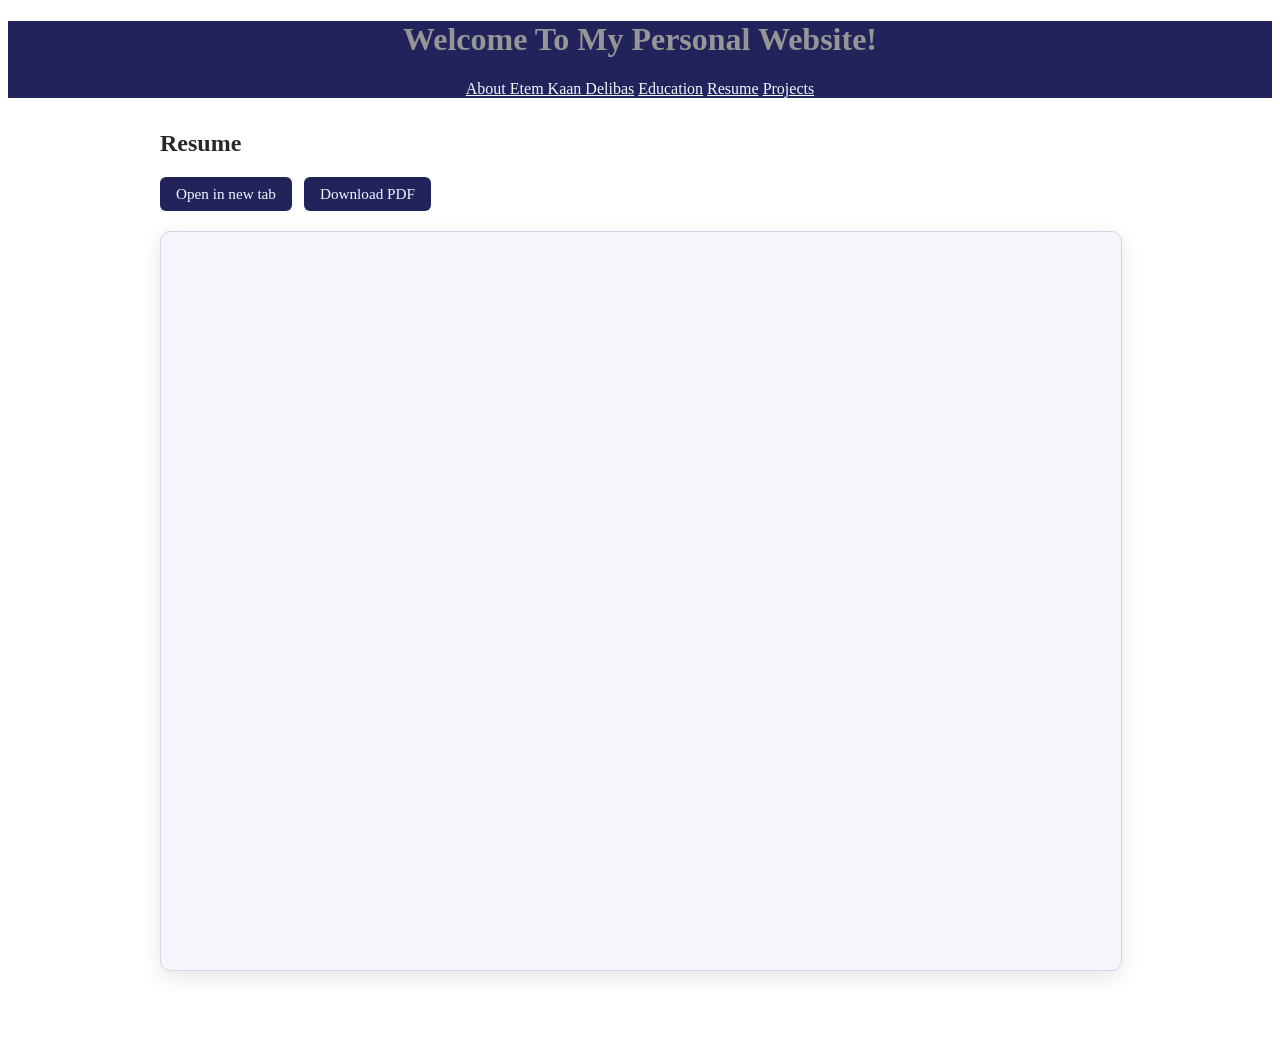
==== cv.html @ 3bb0c99b "cursor" ====
<!DOCTYPE html>
<html lang="en">
    <head>
        <meta charset="UTF-8">
        <meta name="viewport" content="width=device-width, initial-scale=1.0">
        <title>Resume — Etem Kaan Delibas</title>
        <link rel="stylesheet" href="style.css">
        <link rel="icon" type="image/png" href="/images_and_videos/nsgy.png">
        <style>
            .cv-content {
                max-width: 960px;
                margin: 2rem auto;
                padding: 0 1.5rem 2rem;
                color: rgb(40, 40, 40);
            }

            .cv-actions {
                display: flex;
                flex-wrap: wrap;
                gap: 0.75rem;
                margin: 1rem 0 1.25rem;
            }

            .cv-actions a {
                display: inline-block;
                padding: 0.5rem 1rem;
                border-radius: 6px;
                background-color: rgb(35, 35, 92);
                color: aliceblue;
                text-decoration: none;
                font-size: 0.95rem;
            }

            .cv-actions a:hover {
                background-color: rgb(50, 50, 120);
            }

            .cv-viewer {
                width: 100%;
                height: min(82vh, 1100px);
                border: 1px solid rgb(210, 214, 230);
                border-radius: 10px;
                box-shadow: 0 6px 20px rgba(0, 0, 0, 0.1);
                background: rgb(245, 246, 252);
            }
        </style>
    </head>
    <body>
        <header style="background-color: rgb(35, 35, 92); text-align: center;">
            <h1 style="text-shadow: 0 0 1x white; color:rgb(150,150,150)">Welcome To My Personal Website!</h1>
            <a href="index.html" style="color: aliceblue;" title="Goes to home page">About Etem Kaan Delibas</a>
            <a href="education.html" style="color: aliceblue;" title="Goes to my education details page">Education</a>
            <a href="cv.html" style="color: aliceblue;" title="Goes to my resume page">Resume</a>
            <a href="projects.html" style="color: aliceblue;" title="Goes to my projects">Projects</a>
        </header>

        <main class="cv-content">
            <h2>Resume</h2>

            <div class="cv-actions">
                <a href="https://drive.google.com/file/d/1cN4JYreUm7fHTLcpcFkBUdduhfKMpR9z/view" target="_blank" rel="noopener noreferrer">Open in new tab</a>
                <a href="https://drive.google.com/uc?export=download&id=1cN4JYreUm7fHTLcpcFkBUdduhfKMpR9z">Download PDF</a>
            </div>

            <iframe
                class="cv-viewer"
                src="https://drive.google.com/file/d/1cN4JYreUm7fHTLcpcFkBUdduhfKMpR9z/preview"
                title="Etem Kaan Delibas — Resume"
                allow="autoplay">
            </iframe>
        </main>
    </body>
</html>
---- style.css ----
#h1{text-shadow: 3px 3px 3px;}
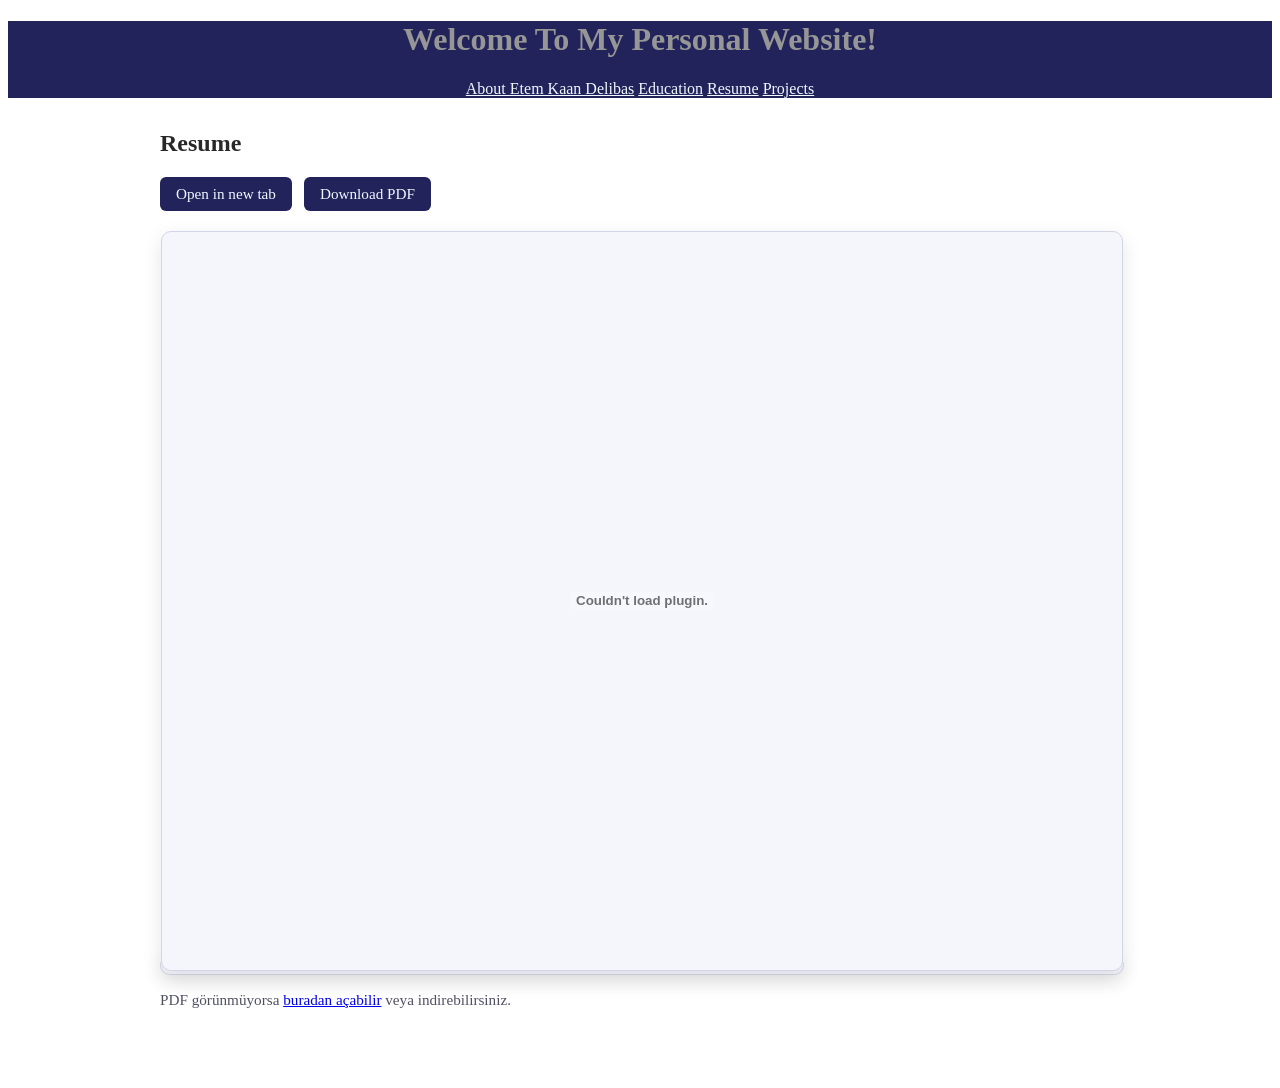
==== commit b69ea02e: "Fix blank Resume and Education pages by hosting CV locally. Google Drive embeds were unreliable, so " ====
--- a/cv.html
+++ b/cv.html
@@ -43,6 +43,12 @@
                 box-shadow: 0 6px 20px rgba(0, 0, 0, 0.1);
                 background: rgb(245, 246, 252);
             }
+
+            .cv-fallback {
+                margin-top: 1rem;
+                font-size: 0.95rem;
+                color: rgb(80, 80, 100);
+            }
         </style>
     </head>
     <body>
@@ -58,16 +64,19 @@
             <h2>Resume</h2>
 
             <div class="cv-actions">
-                <a href="https://drive.google.com/file/d/1cN4JYreUm7fHTLcpcFkBUdduhfKMpR9z/view" target="_blank" rel="noopener noreferrer">Open in new tab</a>
-                <a href="https://drive.google.com/uc?export=download&id=1cN4JYreUm7fHTLcpcFkBUdduhfKMpR9z">Download PDF</a>
+                <a href="cv.pdf" target="_blank" rel="noopener noreferrer">Open in new tab</a>
+                <a href="cv.pdf" download="etemkaandelibasCV.pdf">Download PDF</a>
             </div>
 
-            <iframe
-                class="cv-viewer"
-                src="https://drive.google.com/file/d/1cN4JYreUm7fHTLcpcFkBUdduhfKMpR9z/preview"
-                title="Etem Kaan Delibas — Resume"
-                allow="autoplay">
-            </iframe>
+            <object class="cv-viewer" data="cv.pdf" type="application/pdf">
+                <embed class="cv-viewer" src="cv.pdf" type="application/pdf">
+            </object>
+
+            <p class="cv-fallback">
+                PDF görünmüyorsa
+                <a href="cv.pdf" target="_blank" rel="noopener noreferrer">buradan açabilir</a>
+                veya indirebilirsiniz.
+            </p>
         </main>
     </body>
 </html>
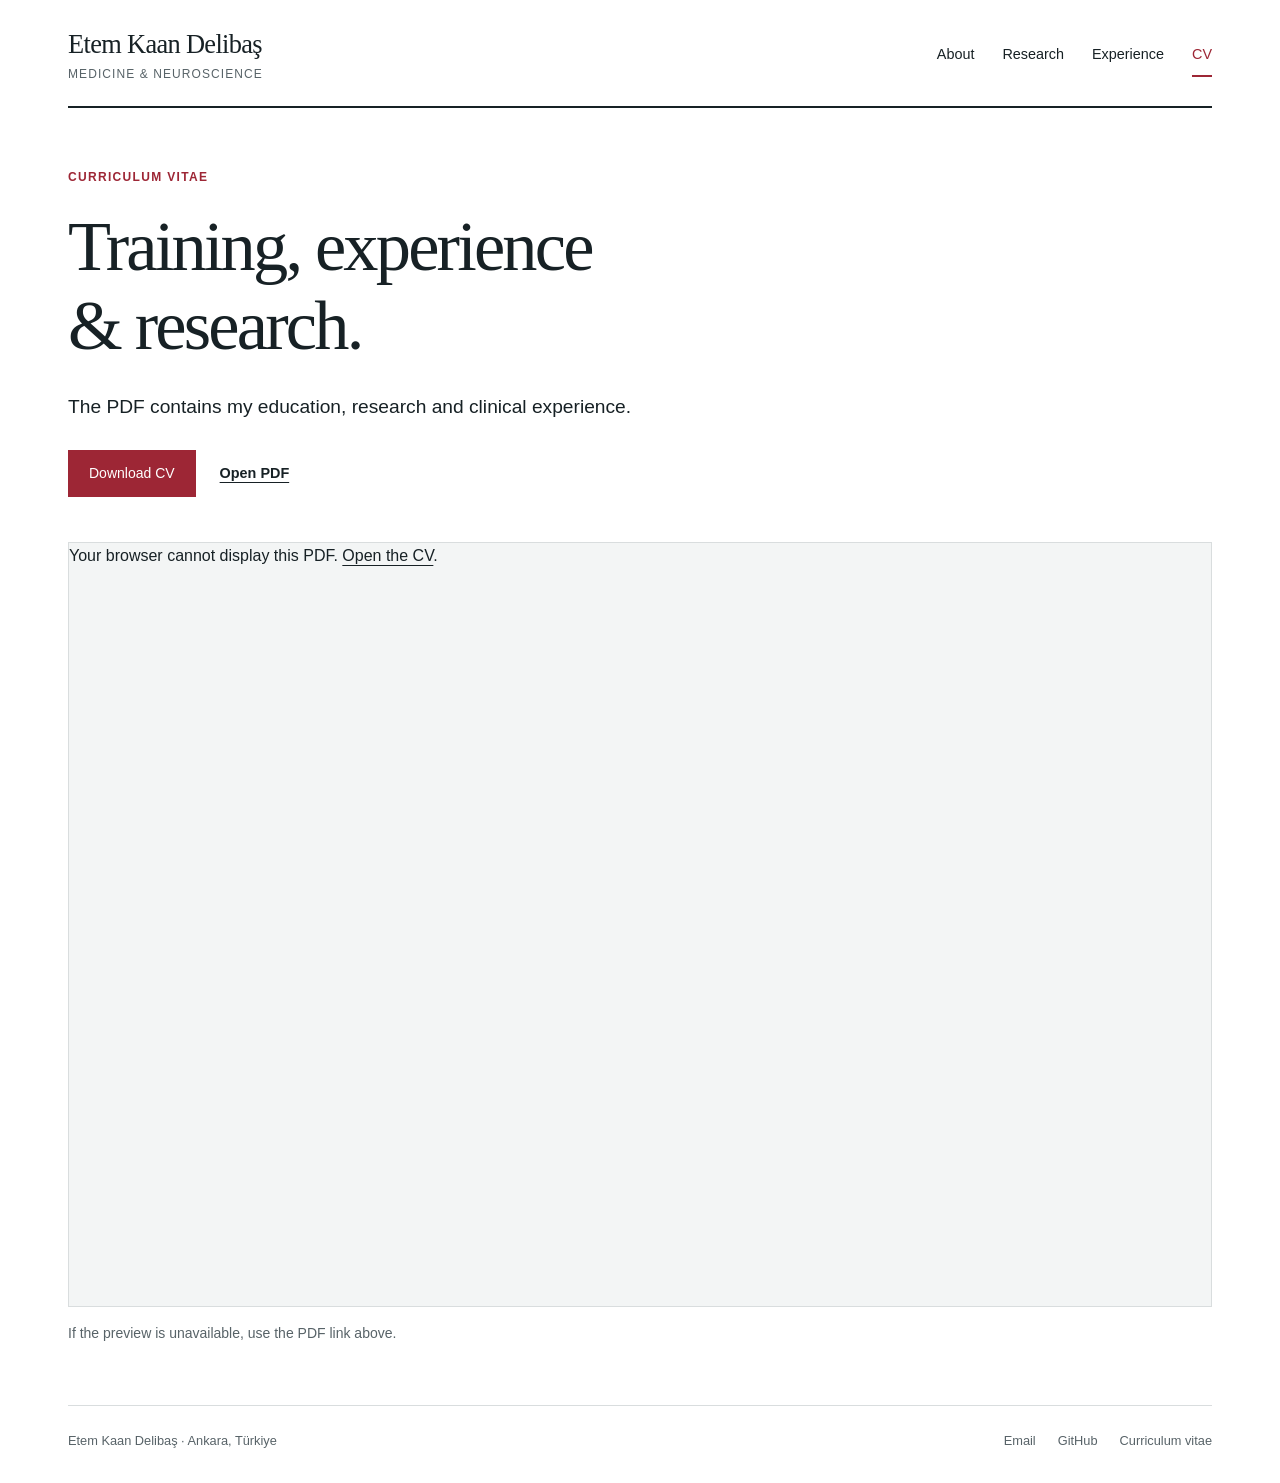
==== commit f562f596: "Add files via upload" ====
--- a/cv.html
+++ b/cv.html
@@ -1,82 +1,69 @@
-<!DOCTYPE html>
+<!doctype html>
 <html lang="en">
-    <head>
-        <meta charset="UTF-8">
-        <meta name="viewport" content="width=device-width, initial-scale=1.0">
-        <title>Resume — Etem Kaan Delibas</title>
-        <link rel="stylesheet" href="style.css">
-        <link rel="icon" type="image/png" href="/images_and_videos/nsgy.png">
-        <style>
-            .cv-content {
-                max-width: 960px;
-                margin: 2rem auto;
-                padding: 0 1.5rem 2rem;
-                color: rgb(40, 40, 40);
-            }
-
-            .cv-actions {
-                display: flex;
-                flex-wrap: wrap;
-                gap: 0.75rem;
-                margin: 1rem 0 1.25rem;
-            }
-
-            .cv-actions a {
-                display: inline-block;
-                padding: 0.5rem 1rem;
-                border-radius: 6px;
-                background-color: rgb(35, 35, 92);
-                color: aliceblue;
-                text-decoration: none;
-                font-size: 0.95rem;
-            }
-
-            .cv-actions a:hover {
-                background-color: rgb(50, 50, 120);
-            }
-
-            .cv-viewer {
-                width: 100%;
-                height: min(82vh, 1100px);
-                border: 1px solid rgb(210, 214, 230);
-                border-radius: 10px;
-                box-shadow: 0 6px 20px rgba(0, 0, 0, 0.1);
-                background: rgb(245, 246, 252);
-            }
-
-            .cv-fallback {
-                margin-top: 1rem;
-                font-size: 0.95rem;
-                color: rgb(80, 80, 100);
-            }
-        </style>
-    </head>
-    <body>
-        <header style="background-color: rgb(35, 35, 92); text-align: center;">
-            <h1 style="text-shadow: 0 0 1x white; color:rgb(150,150,150)">Welcome To My Personal Website!</h1>
-            <a href="index.html" style="color: aliceblue;" title="Goes to home page">About Etem Kaan Delibas</a>
-            <a href="education.html" style="color: aliceblue;" title="Goes to my education details page">Education</a>
-            <a href="cv.html" style="color: aliceblue;" title="Goes to my resume page">Resume</a>
-            <a href="projects.html" style="color: aliceblue;" title="Goes to my projects">Projects</a>
-        </header>
-
-        <main class="cv-content">
-            <h2>Resume</h2>
-
-            <div class="cv-actions">
-                <a href="cv.pdf" target="_blank" rel="noopener noreferrer">Open in new tab</a>
-                <a href="cv.pdf" download="etemkaandelibasCV.pdf">Download PDF</a>
-            </div>
-
-            <object class="cv-viewer" data="cv.pdf" type="application/pdf">
-                <embed class="cv-viewer" src="cv.pdf" type="application/pdf">
-            </object>
-
-            <p class="cv-fallback">
-                PDF görünmüyorsa
-                <a href="cv.pdf" target="_blank" rel="noopener noreferrer">buradan açabilir</a>
-                veya indirebilirsiniz.
+  <head>
+    <meta charset="utf-8" />
+    <meta name="viewport" content="width=device-width, initial-scale=1" />
+    <title>Curriculum vitae — Etem Kaan Delibaş</title>
+    <meta
+      name="description"
+      content="Etem Kaan Delibaş · Hacettepe University · Research in glioblastoma, thalamic anatomy and diffusion imaging."
+    />
+    <link rel="icon" href="images_and_videos/nsgy.png" />
+    <link rel="stylesheet" href="style.css" />
+  </head>
+  <body>
+    <a class="skip-link" href="#main">Skip to content</a>
+    <div class="site-shell">
+      <header class="site-header">
+        <a class="wordmark" href="index.html"
+          >Etem Kaan Delibaş<span>Medicine &amp; neuroscience</span></a
+        >
+        <nav aria-label="Main navigation">
+          <a href="index.html">About</a><a href="projects.html">Research</a
+          ><a href="education.html">Experience</a
+          ><a href="cv.html" aria-current="page">CV</a>
+        </nav>
+      </header>
+      <main id="main">
+        <section class="page-intro">
+          <p class="eyebrow">Curriculum vitae</p>
+          <h1>Training, experience<br />&amp; research.</h1>
+          <p class="lead">
+            The PDF contains my education, research and clinical experience.
+          </p>
+          <div class="actions">
+            <a class="button" href="cv.pdf" download="Etem_Kaan_Delibas_CV.pdf"
+              >Download CV</a
+            ><a class="text-link" href="cv.pdf" target="_blank" rel="noopener"
+              >Open PDF</a
+            >
+          </div>
+        </section>
+        <section class="cv-section">
+          <object
+            class="cv-viewer"
+            data="cv.pdf"
+            type="application/pdf"
+            aria-label="Etem Kaan Delibaş curriculum vitae"
+          >
+            <p>
+              Your browser cannot display this PDF.
+              <a href="cv.pdf">Open the CV</a>.
             </p>
-        </main>
-    </body>
+          </object>
+          <p class="cv-fallback">
+            If the preview is unavailable, use the PDF link above.
+          </p>
+        </section>
+      </main>
+      <footer>
+        <span>Etem Kaan Delibaş · Ankara, Türkiye</span>
+        <div>
+          <a href="mailto:delibasetemkaan@gmail.com">Email</a
+          ><a href="https://github.com/etemkaandelibas">GitHub</a
+          ><a href="cv.html">Curriculum vitae</a>
+        </div>
+      </footer>
+    </div>
+  </body>
 </html>
--- a/style.css
+++ b/style.css
@@ -1 +1,579 @@
-#h1{text-shadow: 3px 3px 3px;}+:root {
+  --ink: #172125;
+  --muted: #586368;
+  --accent: #9d2635;
+  --line: #d9ddde;
+  --paper: #fff;
+  --soft: #f3f5f5;
+  --serif: Georgia, "Times New Roman", serif;
+  --sans: Arial, Helvetica, sans-serif;
+}
+* {
+  box-sizing: border-box;
+}
+html {
+  scroll-behavior: smooth;
+  scroll-padding-top: 2rem;
+}
+body {
+  margin: 0;
+  background: var(--paper);
+  color: var(--ink);
+  font-family: var(--sans);
+  font-size: 1rem;
+  line-height: 1.65;
+}
+a {
+  color: inherit;
+  text-underline-offset: 0.25em;
+}
+a:hover {
+  color: var(--accent);
+}
+a:focus-visible,
+summary:focus-visible,
+input:focus-visible {
+  outline: 3px solid var(--accent);
+  outline-offset: 5px;
+}
+h1,
+h2,
+h3,
+p {
+  margin-top: 0;
+}
+h1,
+h2,
+h3 {
+  line-height: 1.12;
+  font-weight: 400;
+}
+h1,
+h2 {
+  font-family: var(--serif);
+}
+h1 {
+  font-size: clamp(2.7rem, 5.5vw, 4.7rem);
+  letter-spacing: -0.04em;
+  margin-bottom: 1.6rem;
+}
+h2 {
+  font-size: 2.15rem;
+  letter-spacing: -0.025em;
+}
+h3 {
+  font-family: var(--serif);
+  font-size: 1.7rem;
+  line-height: 1.25;
+}
+em {
+  color: var(--accent);
+  font-weight: 400;
+}
+p {
+  margin-bottom: 1.2rem;
+}
+.site-shell {
+  max-width: 1240px;
+  padding: 0 48px;
+  margin: auto;
+}
+.site-header {
+  display: flex;
+  justify-content: space-between;
+  align-items: center;
+  gap: 2rem;
+  padding: 30px 0 25px;
+  border-bottom: 2px solid var(--ink);
+}
+.wordmark {
+  font-family: var(--serif);
+  font-size: 1.65rem;
+  line-height: 1.1;
+  text-decoration: none;
+  letter-spacing: -0.025em;
+}
+.wordmark span {
+  display: block;
+  font-family: var(--sans);
+  font-size: 0.75rem;
+  letter-spacing: 0.09em;
+  text-transform: uppercase;
+  color: var(--muted);
+  margin-top: 9px;
+}
+nav {
+  display: flex;
+  flex-wrap: wrap;
+  gap: 28px;
+}
+nav a {
+  font-size: 0.9rem;
+  text-decoration: none;
+  padding: 8px 0;
+  border-bottom: 2px solid transparent;
+}
+nav a[aria-current] {
+  border-color: var(--accent);
+  color: var(--accent);
+}
+.eyebrow {
+  font-size: 0.75rem;
+  font-weight: 600;
+  letter-spacing: 0.11em;
+  text-transform: uppercase;
+  color: var(--accent);
+  margin-bottom: 1.2rem;
+}
+.intro {
+  display: grid;
+  grid-template-columns: minmax(0, 1fr) 290px;
+  gap: 60px;
+  padding: 70px 0 65px;
+}
+.lead {
+  font-size: 1.2rem;
+  line-height: 1.65;
+  max-width: 660px;
+}
+.intro-detail {
+  color: var(--muted);
+  max-width: 600px;
+}
+.intro-aside {
+  border-left: 1px solid var(--line);
+  padding-left: 30px;
+  margin-top: 8px;
+}
+.focus-list {
+  list-style: none;
+  padding: 0;
+  margin: 0;
+}
+.focus-list li {
+  font-family: var(--serif);
+  font-size: 1.35rem;
+  padding: 18px 0;
+  border-bottom: 1px solid var(--line);
+}
+.focus-list span {
+  display: block;
+  font-family: var(--sans);
+  font-size: 0.75rem;
+  color: var(--accent);
+  margin-bottom: 7px;
+}
+.focus-list small {
+  display: block;
+  font-family: var(--sans);
+  font-size: 0.875rem;
+  line-height: 1.55;
+  color: var(--muted);
+  margin-top: 7px;
+}
+.aside-note {
+  color: var(--muted);
+  font-size: 0.875rem;
+  margin-top: 25px;
+}
+.actions {
+  display: flex;
+  align-items: center;
+  flex-wrap: wrap;
+  gap: 24px;
+  margin-top: 28px;
+}
+.button {
+  background: var(--accent);
+  color: white;
+  font-size: 0.875rem;
+  text-decoration: none;
+  padding: 12px 21px;
+  display: inline-block;
+}
+.button:hover {
+  color: white;
+  background: #751c28;
+}
+.text-link {
+  font-size: 0.9rem;
+  font-weight: 600;
+}
+.section {
+  border-top: 1px solid var(--ink);
+  padding: 28px 0 55px;
+}
+.section-heading {
+  display: flex;
+  justify-content: space-between;
+  align-items: baseline;
+  gap: 1rem;
+  margin-bottom: 28px;
+}
+.section-heading h2 {
+  font-size: 1.8rem;
+  margin: 0;
+}
+.section-heading > span {
+  font-size: 0.8rem;
+  color: var(--muted);
+}
+.research-grid {
+  display: grid;
+  grid-template-columns: 1fr 1fr;
+  gap: 40px;
+}
+.research-card {
+  padding: 5px 0 8px;
+}
+.research-card + .research-card {
+  border-left: 1px solid var(--line);
+  padding-left: 40px;
+}
+.research-card h3 a {
+  text-decoration: none;
+}
+.research-card p:not(.eyebrow) {
+  color: var(--muted);
+}
+.tags {
+  display: flex;
+  flex-wrap: wrap;
+  gap: 8px;
+  margin-top: 22px;
+}
+.tags span {
+  font-size: 0.75rem;
+  padding: 4px 9px;
+  background: var(--soft);
+  color: var(--muted);
+}
+.experience-strip {
+  padding: 35px 38px;
+  background: var(--soft);
+  border-left: 3px solid var(--accent);
+}
+.experience-strip h2 {
+  font-size: 2rem;
+  margin-bottom: 15px;
+}
+.experience-strip > p:not(.eyebrow) {
+  max-width: 700px;
+  color: var(--muted);
+}
+.contact-section {
+  padding: 60px 0;
+}
+.contact-section h2 {
+  margin-bottom: 12px;
+}
+.contact-section p {
+  color: var(--muted);
+  margin-bottom: 12px;
+}
+.contact-email {
+  font-size: 1.15rem;
+  overflow-wrap: anywhere;
+}
+footer {
+  border-top: 1px solid var(--line);
+  display: flex;
+  justify-content: space-between;
+  gap: 20px;
+  padding: 24px 0 32px;
+  color: var(--muted);
+  font-size: 0.8rem;
+}
+footer div {
+  display: flex;
+  flex-wrap: wrap;
+  gap: 22px;
+}
+footer a {
+  text-decoration: none;
+}
+.page-intro {
+  padding: 60px 0 45px;
+  max-width: 850px;
+}
+.project-detail {
+  display: grid;
+  grid-template-columns: 220px minmax(0, 1fr);
+  gap: 45px;
+  padding: 38px 0 48px;
+  border-top: 1px solid var(--line);
+}
+.project-detail h2 {
+  font-size: 2.4rem;
+}
+.project-summary {
+  font-size: 1.15rem;
+  color: var(--muted);
+}
+.status {
+  font-size: 0.875rem;
+  color: var(--muted);
+}
+.detail-grid {
+  display: grid;
+  grid-template-columns: 1fr 1fr;
+  gap: 30px;
+  margin-top: 30px;
+}
+.detail-grid h3 {
+  font-family: var(--sans);
+  font-size: 0.9rem;
+  font-weight: 600;
+}
+.detail-grid p {
+  font-size: 1rem;
+  color: var(--muted);
+}
+.timeline {
+  padding-bottom: 35px;
+}
+.timeline article {
+  display: grid;
+  grid-template-columns: 220px minmax(0, 1fr);
+  gap: 45px;
+  border-top: 1px solid var(--line);
+  padding: 30px 0;
+}
+.timeline-date {
+  font-size: 0.875rem;
+  color: var(--muted);
+}
+.timeline h2 {
+  font-size: 1.8rem;
+  margin-bottom: 12px;
+}
+.timeline article > div {
+  max-width: 730px;
+}
+.timeline article > div > p:not(.eyebrow) {
+  color: var(--muted);
+}
+.timeline .eyebrow {
+  margin-bottom: 10px;
+}
+.cv-section {
+  padding-bottom: 40px;
+}
+.cv-viewer {
+  display: block;
+  width: 100%;
+  height: 850px;
+  max-height: 85vh;
+  border: 1px solid var(--line);
+  background: var(--soft);
+}
+.cv-fallback {
+  font-size: 0.875rem;
+  color: var(--muted);
+  margin-top: 15px;
+}
+.skip-link {
+  position: absolute;
+  left: 16px;
+  top: -100px;
+  background: white;
+  padding: 12px;
+  z-index: 10;
+}
+.skip-link:focus {
+  top: 10px;
+}
+.viewer-section {
+  border-top: 1px solid var(--line);
+  padding: 22px 0 40px;
+}
+.viewer-section summary {
+  cursor: pointer;
+  font-family: var(--serif);
+  font-size: 1.5rem;
+}
+.viewer-description {
+  margin-top: 20px;
+  color: var(--muted);
+}
+.brain-viewer-layout {
+  display: grid;
+  grid-template-columns: minmax(0, 1fr) 240px;
+  gap: 20px;
+}
+#brain-viewer {
+  position: relative;
+  min-height: 420px;
+  background: #172125;
+  overflow: hidden;
+}
+#brain-canvas {
+  display: block;
+  width: 100%;
+  height: 100%;
+}
+#viewer-status {
+  position: absolute;
+  bottom: 0;
+  left: 0;
+  right: 0;
+  color: #fff;
+  background: #172125;
+  padding: 15px;
+  font-size: 0.875rem;
+  text-align: center;
+}
+.viewer-controls {
+  background: var(--soft);
+  padding: 22px;
+}
+.viewer-controls h3 {
+  font-family: var(--sans);
+  font-size: 1rem;
+  font-weight: 600;
+}
+.control-note,
+.model-hint {
+  font-size: 0.875rem;
+  color: var(--muted);
+}
+.control-group {
+  margin: 20px 0;
+}
+.control-group label {
+  display: flex;
+  justify-content: space-between;
+  font-size: 0.875rem;
+}
+.control-group input {
+  width: 100%;
+  accent-color: var(--accent);
+}
+.model-hint {
+  margin-top: 12px;
+}
+@media (max-width: 950px) {
+  .site-shell {
+    padding: 0 28px;
+  }
+  .intro {
+    gap: 30px;
+    grid-template-columns: minmax(0, 1fr) 240px;
+  }
+  .intro-aside {
+    padding-left: 22px;
+  }
+  .project-detail,
+  .timeline article {
+    grid-template-columns: 170px minmax(0, 1fr);
+    gap: 25px;
+  }
+}
+@media (max-width: 700px) {
+  .site-shell {
+    padding: 0 22px;
+  }
+  .site-header {
+    align-items: flex-start;
+    flex-direction: column;
+    gap: 18px;
+    padding-top: 24px;
+  }
+  nav {
+    gap: 23px;
+  }
+  .intro {
+    grid-template-columns: 1fr;
+    padding: 42px 0;
+    gap: 30px;
+  }
+  h1 {
+    font-size: clamp(2.5rem, 10vw, 3.8rem);
+  }
+  .intro-aside {
+    border-left: 0;
+    border-top: 1px solid var(--line);
+    padding: 22px 0 0;
+  }
+  .focus-list li {
+    padding: 12px 0;
+  }
+  .aside-note {
+    margin-bottom: 0;
+  }
+  .research-grid,
+  .detail-grid,
+  .brain-viewer-layout {
+    grid-template-columns: 1fr;
+    gap: 20px;
+  }
+  .research-card + .research-card {
+    border-left: 0;
+    border-top: 1px solid var(--line);
+    padding: 28px 0 0;
+  }
+  .experience-strip {
+    padding: 28px 22px;
+  }
+  .contact-section {
+    padding: 40px 0;
+  }
+  .project-detail,
+  .timeline article {
+    grid-template-columns: 1fr;
+    gap: 15px;
+  }
+  .project-detail h2 {
+    font-size: 2rem;
+  }
+  .project-meta .eyebrow {
+    margin-bottom: 6px;
+  }
+  .timeline-date {
+    margin-bottom: 0;
+  }
+  .page-intro {
+    padding-top: 42px;
+  }
+  footer {
+    flex-direction: column;
+  }
+  .cv-viewer {
+    height: 65vh;
+  }
+  .section-heading {
+    align-items: flex-start;
+    flex-direction: column;
+    gap: 6px;
+  }
+  #brain-viewer {
+    min-height: 300px;
+  }
+}
+@media (prefers-reduced-motion: reduce) {
+  html {
+    scroll-behavior: auto;
+  }
+}
+@media print {
+  nav,
+  footer,
+  .actions,
+  .viewer-section,
+  .skip-link {
+    display: none;
+  }
+  .site-shell {
+    padding: 0;
+  }
+  .intro,
+  .page-intro {
+    padding: 25px 0;
+  }
+  a {
+    color: inherit;
+  }
+  .cv-viewer {
+    height: 100vh;
+  }
+}
